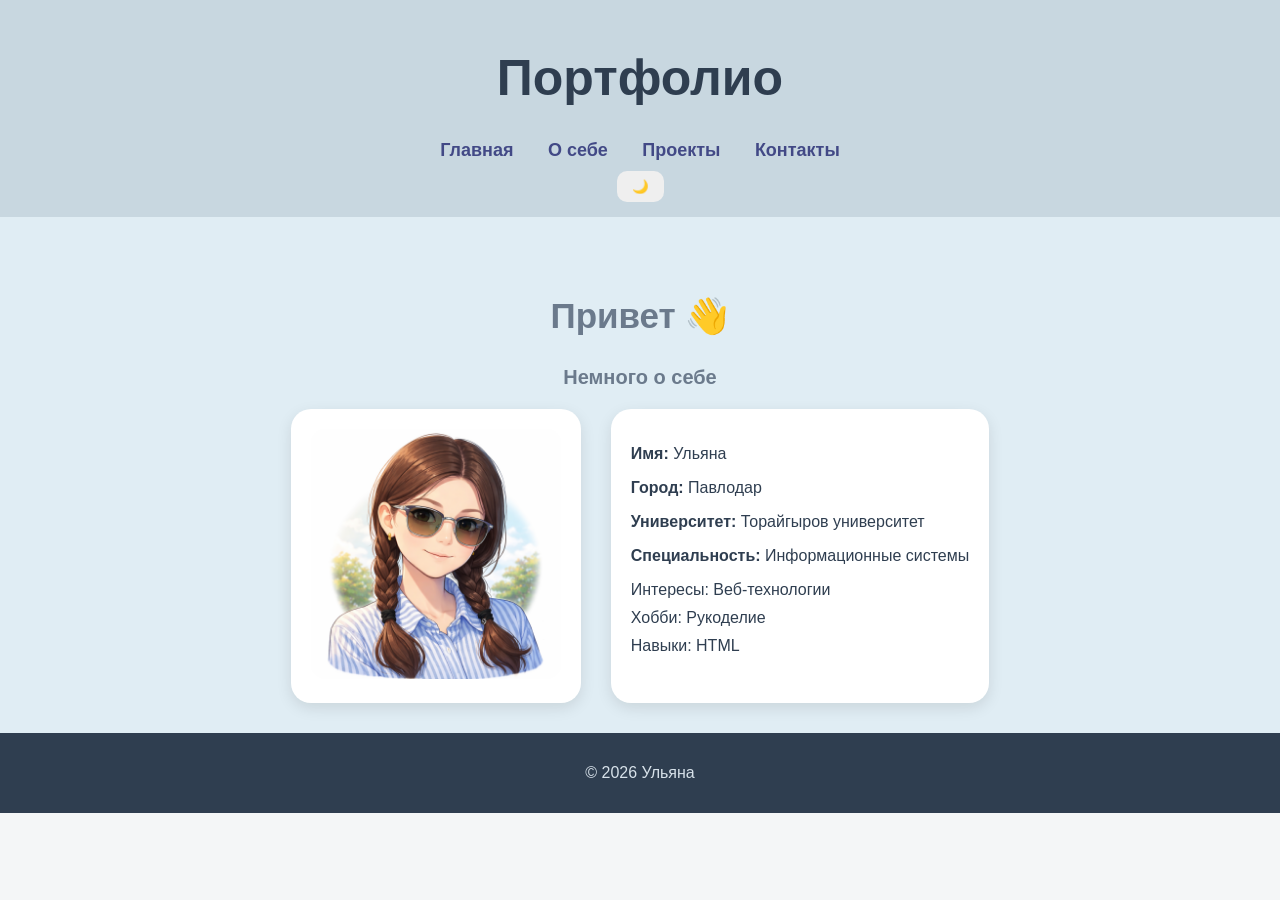
==== index.html @ 753365a1 "Add files via upload" ====
<!DOCTYPE html>
<html lang="ru">
<head>
    <meta charset="UTF-8">
    <meta name="viewport" content="width=device-width, initial-scale=1.0">
    <title>Портфолио</title>
    <link rel="stylesheet" href="style.css">
</head>
<body>

<header>
    <h1>Портфолио</h1>
    <nav>
        <a href="index.html">Главная</a>
        <a href="about.html">О себе</a>
        <a href="projects.html">Проекты</a>
        <a href="contact.html">Контакты</a>
    </nav>
    <button onclick="toggleTheme()">🌙</button>
</header>

<main>
<section>
    <div class="hi">
        <h2>Привет 👋</h2>
        <p>Немного о себе</p>
    </div>

    <div class="container">
        
        <div class="photo">
            <img src="baf738ee-3a30-46dd-8eee-c56a2ff4df85.png" alt="Моё фото">
            <span>Это я!</span>
        </div>

        <div class="information">
            <p><b>Имя:</b> Ульяна</p>
            <p><b>Город:</b> Павлодар</p>
            <p><b>Университет:</b> Торайгыров университет</p>
            <p><b>Специальность:</b> Информационные системы</p>

            <p class="exp">Интересы: Веб-технологии</p>
            <p class="exp">Хобби: Рукоделие</p>
            <p class="exp">Навыки: HTML</p>
        </div>

    </div>
</section>
</main>

<footer>
    <p>© 2026 Ульяна</p>
</footer>
<script src="script.js"></script>
</body>
</html>
---- style.css ----
body {
    margin: 0;
    font-family: 'Gill Sans', Calibri, sans-serif;
    background-color: #f4f6f7;
    color: #2f3e50;
    transition: 0.3s;
}

header {
    background-color: #c8d7e0;
    padding: 15px;
    text-align: center;
    transition: 0.3s;
}

h1 {
    font-size: 50px;
    color: #2f3e50;
}

h2 {
    padding-top: 20px;
    font-size: 35px;
    color: #6b7a8c;
    text-align: center;
}

.hi p {
    text-align: center;
    color: #6b7a8c;
    font-size: 20px;
    font-weight: bold;
}

nav {
    margin-top: 10px;
}

nav a {
    color: #424986;
    text-decoration: none;
    margin: 0 15px;
    font-weight: bold;
    font-size: 18px;
}

nav a:hover {
    color: #6d7ea3;
}

button {
    margin-top: 10px;
    padding: 8px 15px;
    border: none;
    border-radius: 10px;
    cursor: pointer;
}

section {
    background-color: #e0edf4;
    padding: 30px;
    transition: 0.3s;
}

.container {
    display: flex;
    justify-content: center;
    gap: 30px;
    flex-wrap: wrap;
}

.photo, .information, .project, .about-card, .contact-info, form {
    background-color: white;
    padding: 20px;
    border-radius: 20px;
    box-shadow: 0 5px 15px rgba(0,0,0,0.1);
    transition: 0.3s;
}

.photo {
    text-align: center;
    position: relative;
}

.photo img {
    width: 250px;
    border-radius: 15px;
}

.photo span {
    display: none;
}

.photo:hover span {
    display: block;
    margin-top: 10px;
    color: #255cb4;
    font-weight: bold;
}

.information {
    max-width: 400px;
    text-align: left;
}

.exp {
    margin: 10px 0;
}

.about-card {
    max-width: 500px;
    margin: 20px auto;
    text-align: left;
}

.about-card hr {
    margin: 15px 0;
}

.projects-container {
    display: flex;
    justify-content: center;
    gap: 20px;
    flex-wrap: wrap;
}

.project {
    width: 250px;
    text-align: center;
}

.project a {
    display: inline-block;
    margin-top: 10px;
    padding: 8px 15px;
    background-color: #2f3e50;
    color: white;
    border-radius: 10px;
    text-decoration: none;
}

.project a:hover {
    background-color: #1e2a35;
}

form input, form textarea {
    display: block;
    width: 250px;
    margin: 10px 0;
    padding: 10px;
    border-radius: 10px;
    border: 1px solid #ccc;
}

form button {
    background-color: #2f3e50;
    color: white;
}

.contact-box {
    display: flex;
    justify-content: center;
    gap: 40px;
    flex-wrap: wrap;
    margin-top: 20px;
}

.contact-info {
    text-align: center;
}

footer {
    background-color: #2f3e50;
    color: #d8e2ea;
    text-align: center;
    padding: 15px;
    transition: 0.3s;
}
a {
    text-decoration: none;
    color:#242f3d;
}
a:hover{
    color: #8faeb1;
}
.dark {
    background-color: #1e2a35;
    color: white;
}
.dark h1 {
    color:#8292a7;
}

.dark header,
.dark footer {
    background-color: #1e2a35;
}

.dark section {
    background-color: #334052;
}

.dark nav a {
    color: #ffffff;
}
.dark nav a:hover {
    color: #a5a1a1;
}

.dark .photo,
.dark .information,
.dark .project,
.dark .about-card,
.dark .contact-info,
.dark form {
    background-color: #263544;
}

.dark input,
.dark textarea {
    background-color: #1e2a35;
    color: white;
    border: 1px solid #555;
}

.dark a {
    color: #a5c9cc;
    text-decoration: none;
}

.dark a:hover{
    color: #5e7174;
}

.project a:hover {
    background-color: #34485c;
    color: #95b1b6;
}
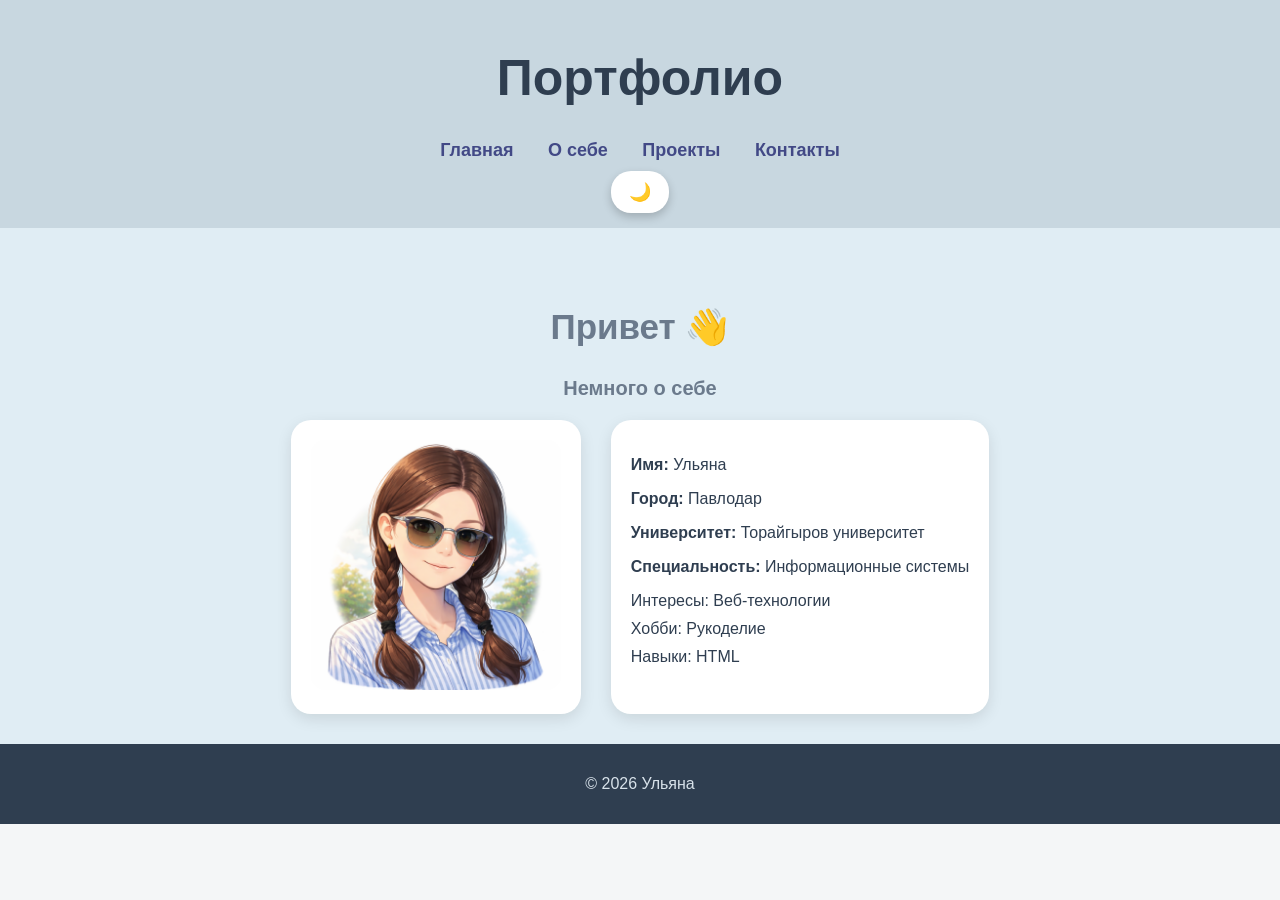
==== commit cd521bae: "Update index.html" ====
--- a/index.html
+++ b/index.html
@@ -16,7 +16,7 @@
         <a href="projects.html">Проекты</a>
         <a href="contact.html">Контакты</a>
     </nav>
-    <button onclick="toggleTheme()">🌙</button>
+    <button class="theme-btn" onclick="toggleTheme()">🌙</button>
 </header>
 
 <main>
@@ -53,4 +53,4 @@
 </footer>
 <script src="script.js"></script>
 </body>
-</html>+</html>
--- a/style.css
+++ b/style.css
@@ -237,17 +237,41 @@
     color: #95b1b6;
 }
 
-
-
-
-
-
-
-
-
-
-
-
-
-
-
+.theme-btn {
+    margin-top: 10px;
+    padding: 10px 18px;
+    border: none;
+    border-radius: 20px;
+    background-color: #ffffff;
+    color: #2f3e50;
+    font-size: 18px;
+    cursor: pointer;
+    box-shadow: 0 4px 10px rgba(0,0,0,0.2);
+    transition: 0.3s;
+}
+
+.theme-btn:hover {
+    transform: scale(1.1);
+}
+
+.theme-btn:active {
+    transform: scale(0.95);
+}
+
+.dark .theme-btn {
+    background-color: #2f3e50;
+    color: white;
+}
+
+
+
+
+
+
+
+
+
+
+
+
+
